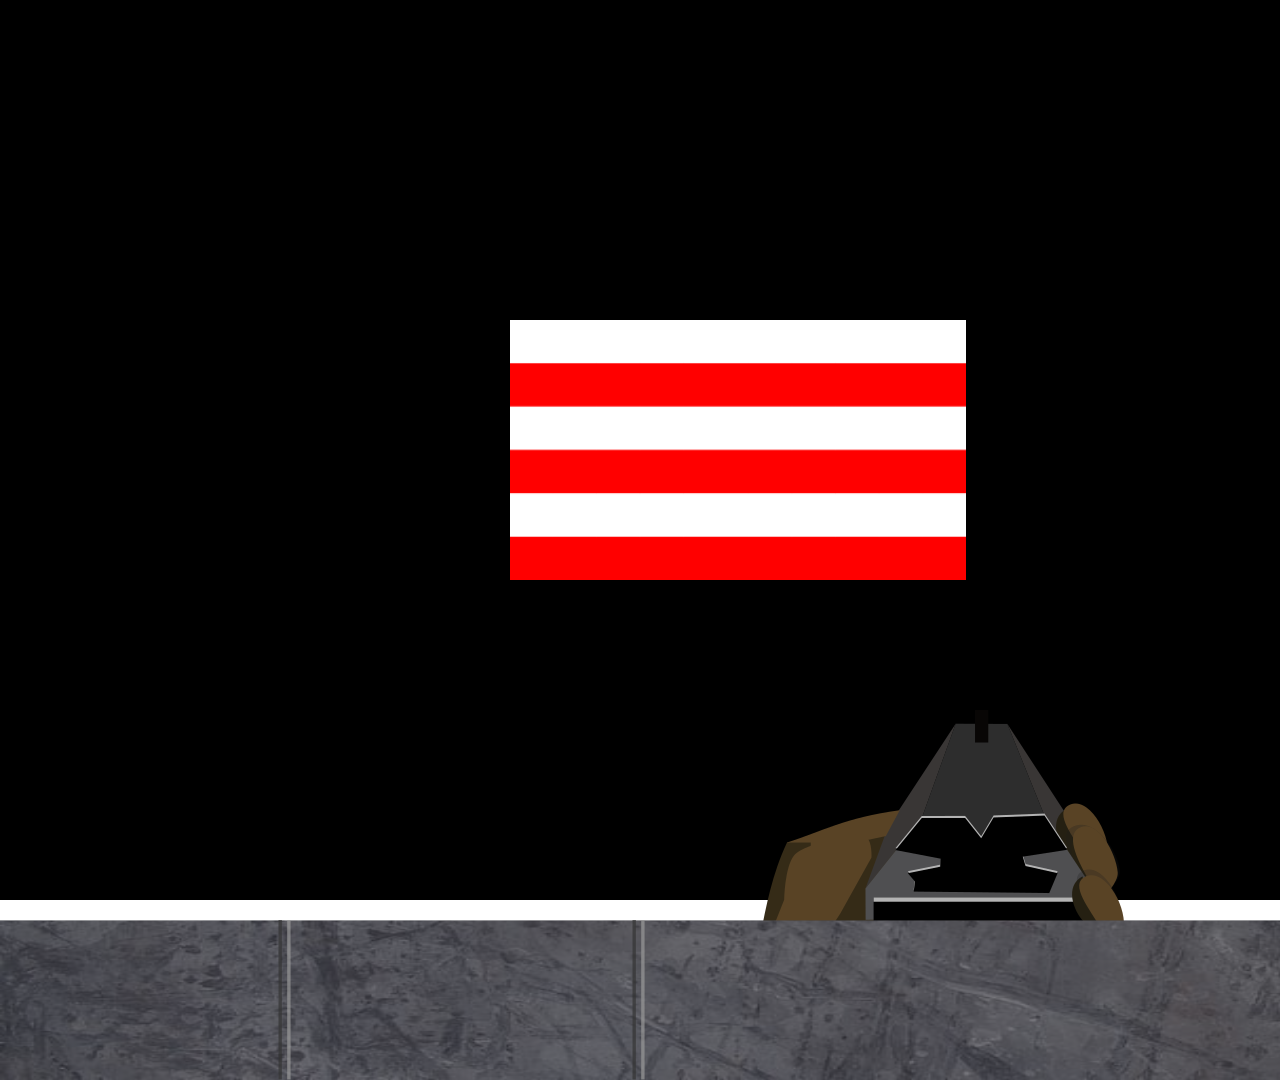
==== index.html @ 853beb9c "inicio do projeto" ====
<!DOCTYPE html>
<html>
  <head>
    <meta charset="utf-8" />
    <title>cena de forma esfera</title>
    <link rel="stylesheet" href="./css/style.css">
  </head>
  <body>
    <script src="./js/three.js"></script>
    <script src="./scene.js"></script>
    <img src="./images/shortgun.png" alt="" id="character" >
    <img src="./images/infoBar.png" alt="" class="infobar">
  </body>
</html>
---- css/style.css ----
*,body{
    margin:0;
    padding:0;
}
#character{
    position:absolute;
    top:710px;
    left:760px;
}
.infobar{
    position:absolute;
    top:920px;
}
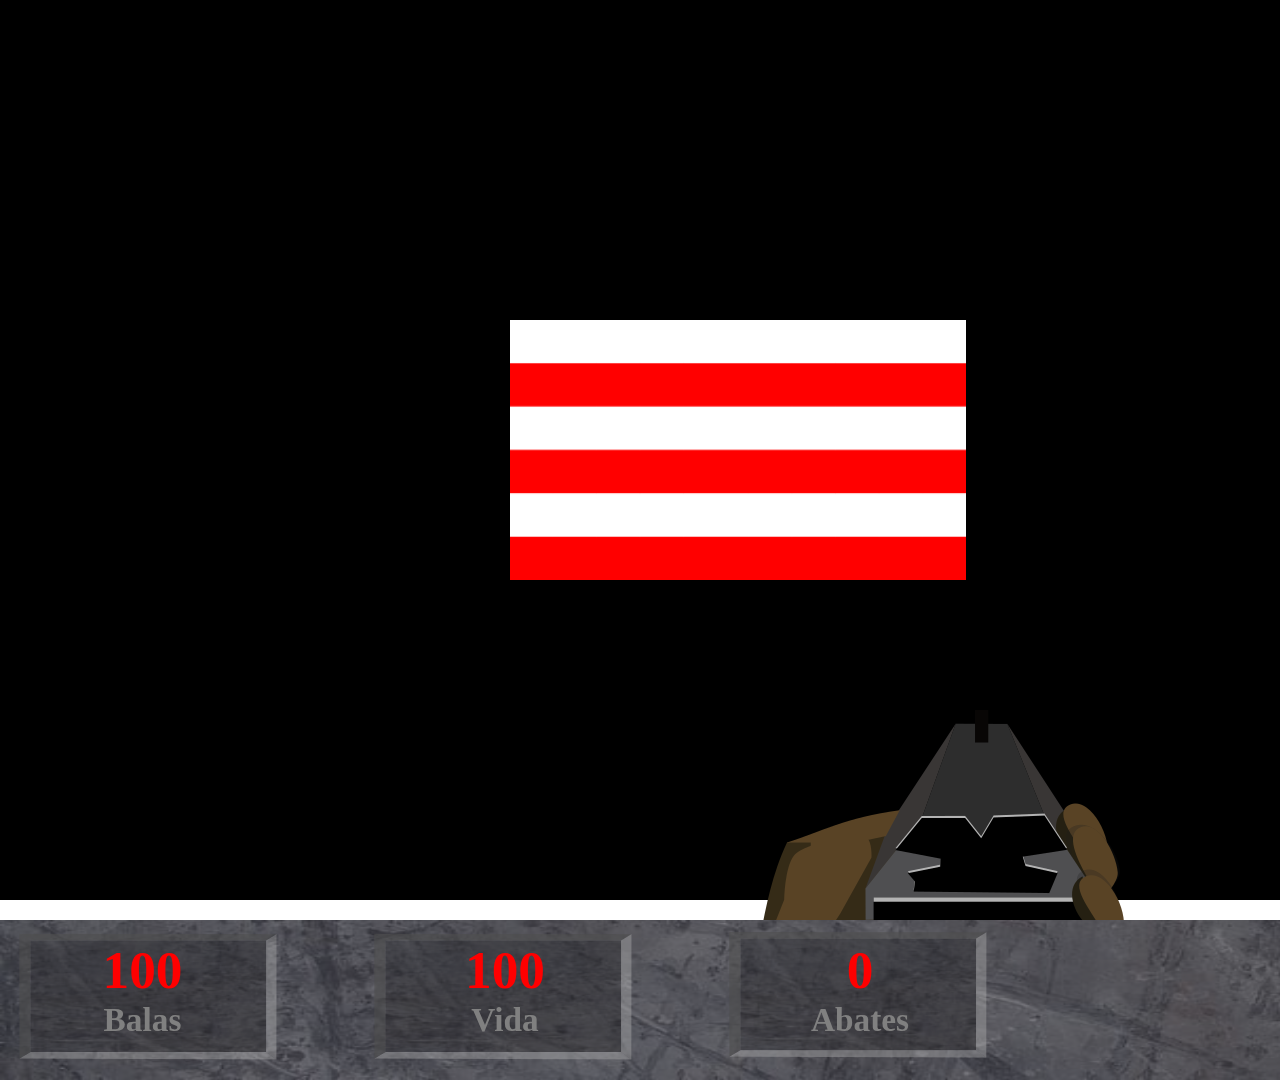
==== commit 330d07e9: "mecanica de sons e tiros e diminuindo tiros" ====
--- a/index.html
+++ b/index.html
@@ -10,5 +10,20 @@
     <script src="./scene.js"></script>
     <img src="./images/shortgun.png" alt="" id="character" >
     <img src="./images/infoBar.png" alt="" class="infobar">
+    <div id="infos">
+      <div class="containerInfo containerInfoBalas">
+        <p id="balas" class="infoNumber">0</p>
+        <p class="infoDescription">Balas</p>
+      </div>
+      <div class="containerInfo containerInfoVida">
+        <p id="vida" class="infoNumber">0</p>
+        <p class="infoDescription">Vida</p>
+      </div>
+      <div class="containerInfo containerInfoAbates">
+        <p id="abates" class="infoNumber">0</p>
+        <p class="infoDescription">Abates</p>
+      </div>
+      
+    </div>
   </body>
 </html>
--- a/css/style.css
+++ b/css/style.css
@@ -7,7 +7,41 @@
     top:710px;
     left:760px;
 }
+#infos{
+    width:1920px;
+    position:absolute;
+    top:920px;
+    display: flex;
+    flex-direction: row;
+}
 .infobar{
     position:absolute;
     top:920px;
 }
+.containerInfo{
+    display:flex;
+    flex-direction: column;
+    align-items: center;
+    justify-content: space-around;
+    margin-top: 1%;
+    color:#ff0000;
+    font-weight: bold;
+}
+.containerInfoBalas{
+    width: 285px;
+}
+.containerInfoVida{
+    width: 440px;
+}
+.containerInfoAbates{
+    width: 270px;
+}
+.infoNumber{
+    font-size: 40pt;
+}
+.infoDescription{
+    font-size: 25pt;
+    font-weight: bold;
+    color:gray;
+}
+
